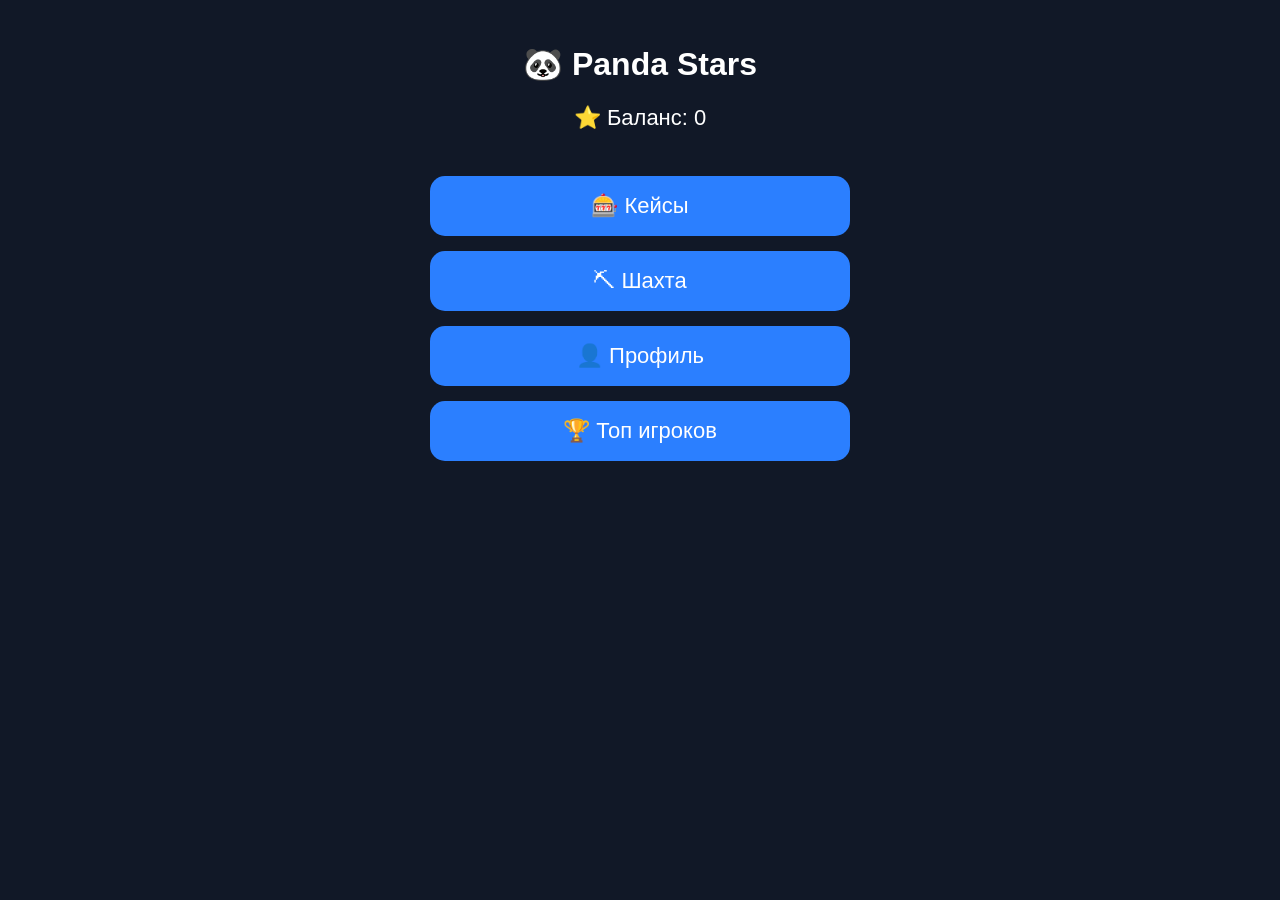
==== miniapp/index.html @ c93499d1 "PandaBot first version" ====
<!DOCTYPE html>
<html lang="ru">

<head>

    <meta charset="UTF-8">

    <meta name="viewport" content="width=device-width, initial-scale=1.0">

    <title>Panda Stars</title>

    <link rel="stylesheet" href="style.css">

    <script src="https://telegram.org/js/telegram-web-app.js"></script>

</head>

<body>

    <div class="container">

        <h1>🐼 Panda Stars</h1>

        <p class="balance">⭐ Баланс: 0</p>

        <button class="menu-btn">
            🎰 Кейсы
        </button>

        <button class="menu-btn">
            ⛏ Шахта
        </button>

        <button class="menu-btn">
            👤 Профиль
        </button>

        <button class="menu-btn">
            🏆 Топ игроков
        </button>

    </div>

    <script src="script.js"></script>

</body>

</html>
---- miniapp/style.css ----
body{

    margin:0;

    background:#111827;

    font-family:Arial;

    color:white;

}

.container{

    max-width:420px;

    margin:auto;

    padding:20px;

}

h1{

    text-align:center;

    margin-top:25px;

}

.balance{

    text-align:center;

    font-size:22px;

    margin-bottom:30px;

}

.menu-btn{

    width:100%;

    height:60px;

    margin-top:15px;

    border:none;

    border-radius:15px;

    background:#2b7fff;

    color:white;

    font-size:22px;

    cursor:pointer;

}

.menu-btn:active{

    transform:scale(.98);

}
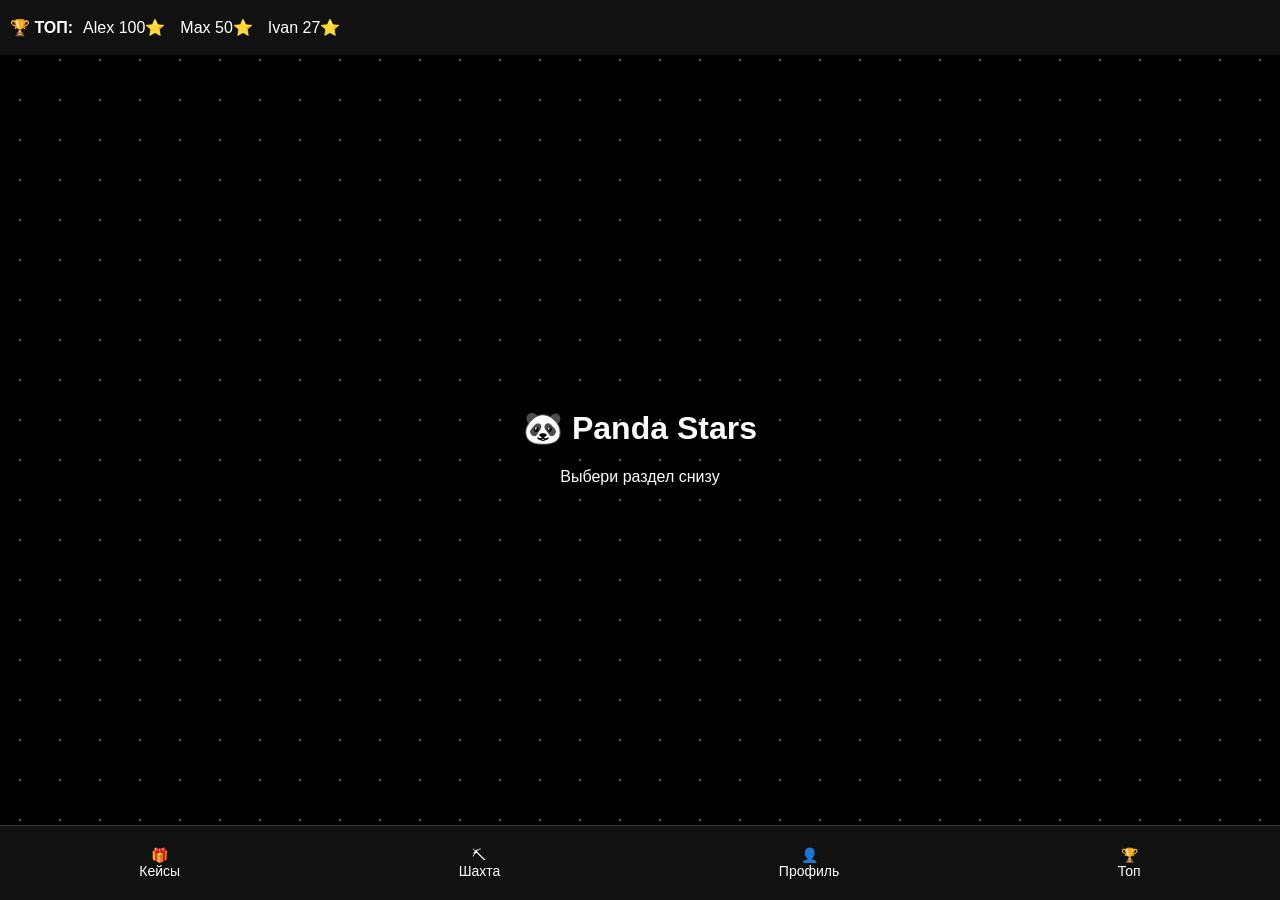
==== commit f78d3118: "new mini app design" ====
--- a/miniapp/index.html
+++ b/miniapp/index.html
@@ -3,45 +3,124 @@
 
 <head>
 
-    <meta charset="UTF-8">
+<meta charset="UTF-8">
+<meta name="viewport" content="width=device-width, initial-scale=1.0">
 
-    <meta name="viewport" content="width=device-width, initial-scale=1.0">
+<title>Panda Stars</title>
 
-    <title>Panda Stars</title>
-
-    <link rel="stylesheet" href="style.css">
-
-    <script src="https://telegram.org/js/telegram-web-app.js"></script>
+<link rel="stylesheet" href="style.css">
 
 </head>
 
+
 <body>
 
-    <div class="container">
 
-        <h1>🐼 Panda Stars</h1>
+<div class="stars"></div>
 
-        <p class="balance">⭐ Баланс: 0</p>
 
-        <button class="menu-btn">
-            🎰 Кейсы
-        </button>
+<!-- Верхняя строка выигрышей -->
 
-        <button class="menu-btn">
-            ⛏ Шахта
-        </button>
+<div class="top-bar">
 
-        <button class="menu-btn">
-            👤 Профиль
-        </button>
+    <div class="win-title">
+        🏆 ТОП:
+    </div>
 
-        <button class="menu-btn">
-            🏆 Топ игроков
-        </button>
+    <div class="wins">
+
+        <span>
+            Alex 100⭐
+        </span>
+
+        <span>
+            Max 50⭐
+        </span>
+
+        <span>
+            Ivan 27⭐
+        </span>
 
     </div>
 
-    <script src="script.js"></script>
+</div>
+
+
+
+<!-- Основная зона -->
+
+<div class="content">
+
+
+    <div id="page">
+
+        <h1>
+            🐼 Panda Stars
+        </h1>
+
+
+        <p>
+            Выбери раздел снизу
+        </p>
+
+
+    </div>
+
+
+</div>
+
+
+
+<!-- Нижнее меню -->
+
+<div class="bottom-menu">
+
+
+<button onclick="openPage('cases')">
+
+🎁
+<br>
+Кейсы
+
+</button>
+
+
+
+<button onclick="openPage('mine')">
+
+⛏
+<br>
+Шахта
+
+</button>
+
+
+
+<button onclick="openPage('profile')">
+
+👤
+<br>
+Профиль
+
+</button>
+
+
+
+<button onclick="openPage('top')">
+
+🏆
+<br>
+Топ
+
+</button>
+
+
+</div>
+
+
+
+<script src="script.js"></script>
+
 
 </body>
 
--- a/miniapp/style.css
+++ b/miniapp/style.css
@@ -1,67 +1,188 @@
+*{
+    box-sizing:border-box;
+}
+
+
 body{
 
     margin:0;
 
-    background:#111827;
+    height:100vh;
 
-    font-family:Arial;
+    background:#000;
 
     color:white;
 
-}
+    font-family:Arial, sans-serif;
 
-.container{
-
-    max-width:420px;
-
-    margin:auto;
-
-    padding:20px;
+    overflow:hidden;
 
 }
 
-h1{
+
+
+/* звезды */
+
+.stars{
+
+    position:fixed;
+
+    width:100%;
+
+    height:100%;
+
+    background-image:
+    radial-gradient(white 1px, transparent 1px);
+
+    background-size:40px 40px;
+
+    opacity:0.35;
+
+}
+
+
+
+/* верх */
+
+.top-bar{
+
+
+    position:fixed;
+
+    top:0;
+
+    left:0;
+
+    width:100%;
+
+    height:55px;
+
+
+    background:#111;
+
+    display:flex;
+
+    align-items:center;
+
+    padding:10px;
+
+
+    z-index:5;
+
+
+}
+
+
+
+.win-title{
+
+    font-weight:bold;
+
+    margin-right:10px;
+
+}
+
+
+
+.wins{
+
+    display:flex;
+
+    gap:15px;
+
+    white-space:nowrap;
+
+    overflow:hidden;
+
+}
+
+
+
+/* центр */
+
+
+.content{
+
+    position:absolute;
+
+    top:70px;
+
+    bottom:80px;
+
+    width:100%;
+
+    display:flex;
+
+    justify-content:center;
+
+    align-items:center;
+
+}
+
+
+
+#page{
 
     text-align:center;
 
-    margin-top:25px;
+}
+
+
+
+/* нижняя панель */
+
+
+.bottom-menu{
+
+
+    position:fixed;
+
+    bottom:0;
+
+    left:0;
+
+    width:100%;
+
+    height:75px;
+
+
+    background:#111;
+
+
+    display:flex;
+
+
+    justify-content:space-around;
+
+
+    align-items:center;
+
+
+    border-top:1px solid #333;
+
 
 }
 
-.balance{
 
-    text-align:center;
 
-    font-size:22px;
+button{
 
-    margin-bottom:30px;
+
+    background:none;
+
+    border:0;
+
+    color:white;
+
+    font-size:14px;
+
 
 }
 
-.menu-btn{
 
-    width:100%;
 
-    height:60px;
+button:hover{
 
-    margin-top:15px;
-
-    border:none;
-
-    border-radius:15px;
-
-    background:#2b7fff;
-
-    color:white;
-
-    font-size:22px;
-
-    cursor:pointer;
-
-}
-
-.menu-btn:active{
-
-    transform:scale(.98);
+    color:#ffd700;
 
 }
